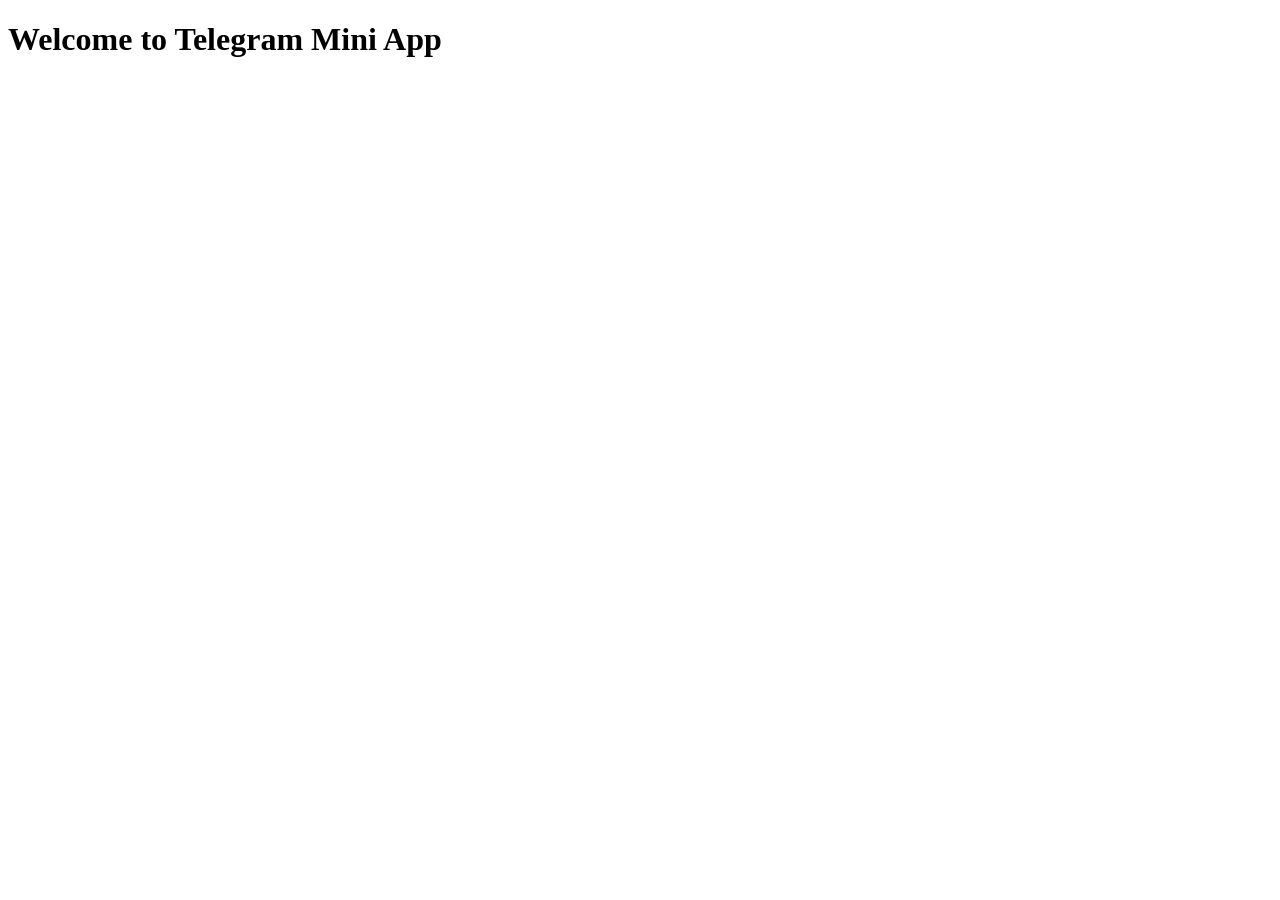
==== index.html @ 1c68254d "Update index.html for Telegram API integration" ====
<!DOCTYPE html>
<html lang="en">
<head>
    <meta charset="UTF-8">
    <title>Telegram Mini App</title>
    <script src="https://telegram.org/js/telegram-web-app.js"></script>
</head>
<body>
    <h1>Welcome to Telegram Mini App</h1>
    <script>
        window.Telegram.WebApp.ready();
        document.body.style.backgroundColor = window.Telegram.WebApp.colorScheme === 'dark' ? '#2c2c2e' : '#ffffff';

        // Пример использования Telegram WebApp API
        const user = window.Telegram.WebApp.initDataUnsafe.user;
        if (user) {
            const userInfo = document.createElement('p');
            userInfo.textContent = `Hello, ${user.first_name}!`;
            document.body.appendChild(userInfo);
        } else {
            const loginPrompt = document.createElement('p');
            loginPrompt.textContent = 'Please log in via Telegram to use this app.';
            document.body.appendChild(loginPrompt);
        }
    </script>
</body>
</html>
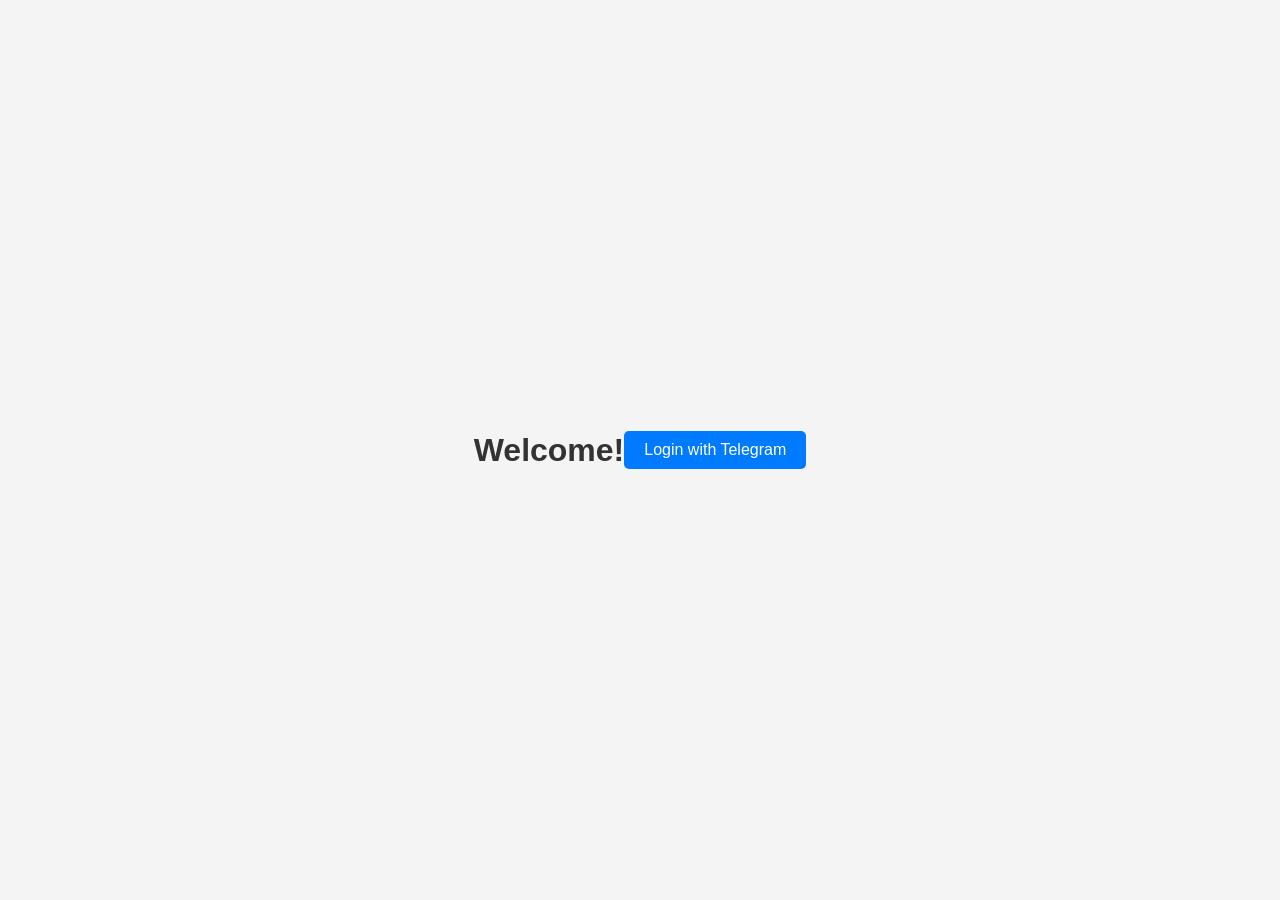
==== commit 683fa95e: "Initial commit" ====
--- a/index.html
+++ b/index.html
@@ -2,26 +2,24 @@
 <html lang="en">
 <head>
     <meta charset="UTF-8">
-    <title>Telegram Mini App</title>
-    <script src="https://telegram.org/js/telegram-web-app.js"></script>
+    <meta name="viewport" content="width=device-width, initial-scale=1.0">
+    <title>Telegram App</title>
+    <link rel="stylesheet" href="style.css">
 </head>
 <body>
-    <h1>Welcome to Telegram Mini App</h1>
+    <h1>Welcome!</h1>
+    <button onclick="loginWithTelegram()">Login with Telegram</button>
     <script>
-        window.Telegram.WebApp.ready();
-        document.body.style.backgroundColor = window.Telegram.WebApp.colorScheme === 'dark' ? '#2c2c2e' : '#ffffff';
-
-        // Пример использования Telegram WebApp API
-        const user = window.Telegram.WebApp.initDataUnsafe.user;
-        if (user) {
-            const userInfo = document.createElement('p');
-            userInfo.textContent = `Hello, ${user.first_name}!`;
-            document.body.appendChild(userInfo);
-        } else {
-            const loginPrompt = document.createElement('p');
-            loginPrompt.textContent = 'Please log in via Telegram to use this app.';
-            document.body.appendChild(loginPrompt);
+        function loginWithTelegram() {
+            const botToken = "7249695336:AAFELK_6plwS7pt2G9QvoS8BFjZ1LYIZADM";
+            const botUsername = "CondomCoin_bot";
+            window.Telegram.WebApp.auth({
+                bot_username: botUsername,
+                request_access: true,
+                auth_url: "https://andrey14880707.github.io/Telegram_app"
+            });
         }
     </script>
 </body>
 </html>
+
--- a/style.css
+++ b/style.css
@@ -0,0 +1,28 @@
+body {
+    font-family: Arial, sans-serif;
+    margin: 0;
+    padding: 0;
+    display: flex;
+    justify-content: center;
+    align-items: center;
+    height: 100vh;
+    background-color: #f4f4f4;
+}
+
+h1 {
+    color: #333;
+}
+
+button {
+    padding: 10px 20px;
+    font-size: 16px;
+    background-color: #007bff;
+    color: white;
+    border: none;
+    border-radius: 5px;
+    cursor: pointer;
+}
+
+button:hover {
+    background-color: #0056b3;
+}
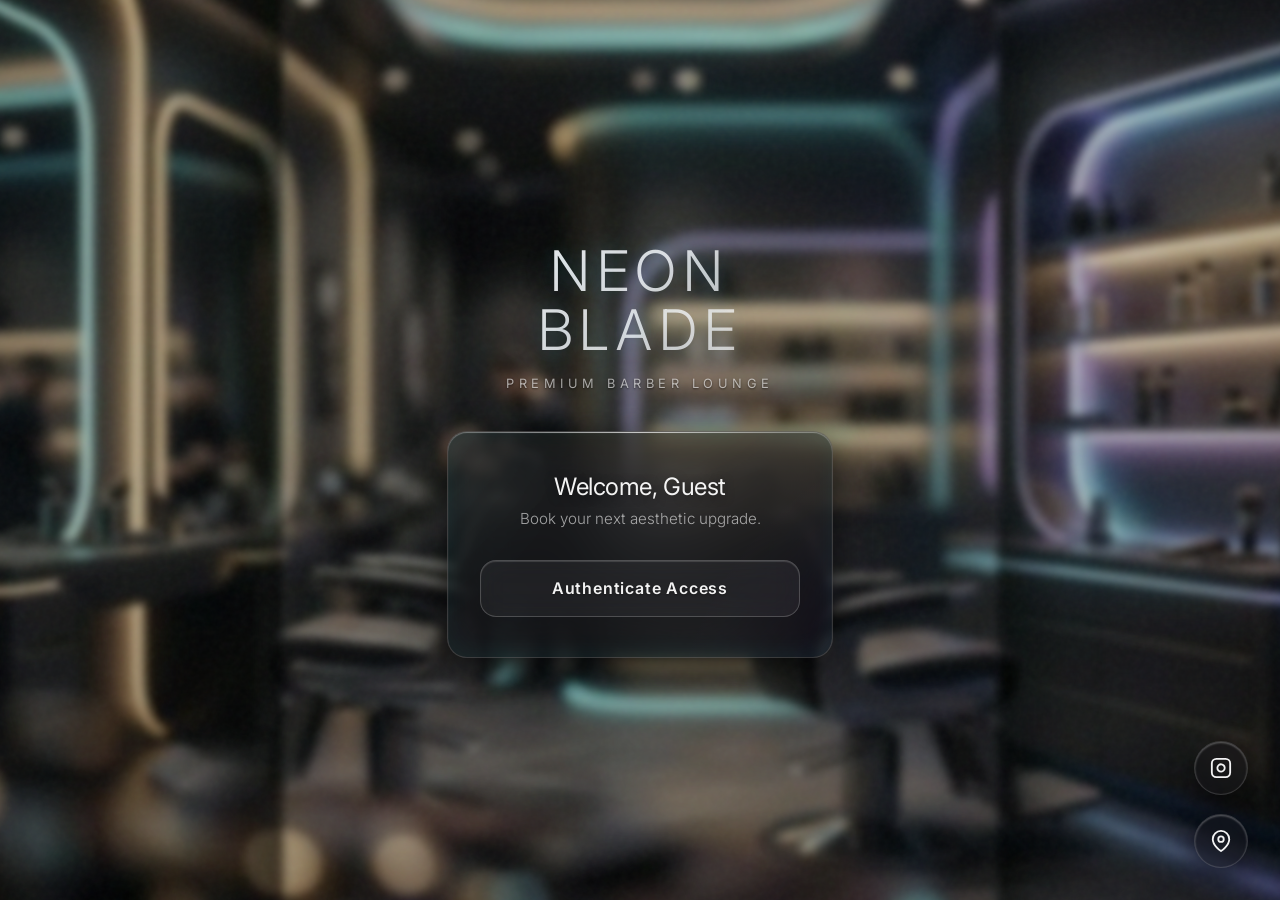
==== commit ec8364ae: "UI Redesign: Premium dark glassmorphism styling, floating controls, and mobile layout optimization" ====
--- a/index.html
+++ b/index.html
@@ -2,24 +2,62 @@
 <html lang="en">
 <head>
     <meta charset="UTF-8">
-    <meta name="viewport" content="width=device-width, initial-scale=1.0">
-    <title>Telegram App</title>
+    <meta name="viewport" content="width=device-width, initial-scale=1.0, maximum-scale=1.0, user-scalable=no">
+    <title>Barber Cyber Lounge</title>
+    <link href="https://fonts.googleapis.com/css2?family=Inter:wght@300;400;600&display=swap" rel="stylesheet">
     <link rel="stylesheet" href="style.css">
+    <script src="https://telegram.org/js/telegram-web-app.js"></script>
 </head>
 <body>
-    <h1>Welcome!</h1>
-    <button onclick="loginWithTelegram()">Login with Telegram</button>
+    <div class="background-canvas"></div>
+    <div class="noise-overlay"></div>
+
+    <main class="container">
+        <header class="brand">
+            <h1 class="glow-text">NEON<br>BLADE</h1>
+            <p class="subtitle">PREMIUM BARBER LOUNGE</p>
+        </header>
+
+        <section class="glass-card auth-card" id="auth-section">
+            <div class="card-content">
+                <h2>Welcome, Guest</h2>
+                <p>Book your next aesthetic upgrade.</p>
+                <button class="glass-btn primary" onclick="loginWithTelegram()">
+                    <span class="btn-text">Authenticate Access</span>
+                    <div class="btn-glow"></div>
+                </button>
+            </div>
+        </section>
+    </main>
+
+    <div class="floating-controls">
+        <button class="glass-bubble social-btn" aria-label="Instagram">
+            <svg viewBox="0 0 24 24" fill="none" stroke="currentColor" stroke-width="2"><rect x="2" y="2" width="20" height="20" rx="5" ry="5"></rect><path d="M16 11.37A4 4 0 1 1 12.63 8 4 4 0 0 1 16 11.37z"></path><line x1="17.5" y1="6.5" x2="17.51" y2="6.5"></line></svg>
+        </button>
+        <button class="glass-bubble social-btn" aria-label="Location">
+            <svg viewBox="0 0 24 24" fill="none" stroke="currentColor" stroke-width="2"><path d="M21 10c0 7-9 13-9 13s-9-6-9-13a9 9 0 0 1 18 0z"></path><circle cx="12" cy="10" r="3"></circle></svg>
+        </button>
+    </div>
+
     <script>
+        // Init Telegram WebApp
+        if (window.Telegram && window.Telegram.WebApp) {
+            window.Telegram.WebApp.ready();
+            window.Telegram.WebApp.expand();
+        }
+
         function loginWithTelegram() {
-            const botToken = "7249695336:AAFELK_6plwS7pt2G9QvoS8BFjZ1LYIZADM";
             const botUsername = "CondomCoin_bot";
-            window.Telegram.WebApp.auth({
-                bot_username: botUsername,
-                request_access: true,
-                auth_url: "https://andrey14880707.github.io/Telegram_app"
-            });
+            if (window.Telegram && window.Telegram.WebApp && window.Telegram.WebApp.initData) {
+                window.Telegram.WebApp.auth({
+                    bot_username: botUsername,
+                    request_access: true,
+                    auth_url: "https://andrey14880707.github.io/Telegram_app"
+                });
+            } else {
+                alert("Please open this seamless web app inside Telegram to authenticate.");
+            }
         }
     </script>
 </body>
 </html>
-
--- a/style.css
+++ b/style.css
@@ -1,28 +1,265 @@
-body {
-    font-family: Arial, sans-serif;
+:root {
+    --gold: rgba(255, 215, 0, 0.4);
+    --cyan: rgba(0, 255, 255, 0.4);
+    --violet: rgba(138, 43, 226, 0.4);
+    --glass-bg: rgba(20, 20, 25, 0.45);
+    --glass-border: rgba(255, 255, 255, 0.15);
+    --text-main: rgba(255, 255, 255, 0.95);
+    --text-muted: rgba(255, 255, 255, 0.6);
+}
+
+* {
+    box-sizing: border-box;
     margin: 0;
     padding: 0;
+}
+
+body {
+    font-family: 'Inter', -apple-system, BlinkMacSystemFont, sans-serif;
+    color: var(--text-main);
+    background-color: #05050A;
+    min-height: 100vh;
+    overflow-x: hidden;
+    display: flex;
+    flex-direction: column;
+    justify-content: center;
+}
+
+.background-canvas {
+    position: fixed;
+    top: -5%; left: -5%; right: -5%; bottom: -5%;
+    background: url('static/bg.png') no-repeat center center;
+    background-size: cover;
+    z-index: -2;
+    filter: blur(5px) brightness(0.8);
+    transition: transform 10s ease-in-out;
+}
+
+body:hover .background-canvas {
+    transform: scale(1.05); /* very subtle living background */
+}
+
+.noise-overlay {
+    position: fixed;
+    top: 0; left: 0; right: 0; bottom: 0;
+    background-image: url('data:image/svg+xml,%3Csvg viewBox="0 0 200 200" xmlns="http://www.w3.org/2000/svg"%3E%3Cfilter id="noiseFilter"%3E%3CfeTurbulence type="fractalNoise" baseFrequency="0.65" numOctaves="3" stitchTiles="stitch"/%3E%3C/filter%3E%3Crect width="100%25" height="100%25" filter="url(%23noiseFilter)"/%3E%3C/svg%3E');
+    opacity: 0.04;
+    pointer-events: none;
+    z-index: -1;
+}
+
+.container {
+    padding: 2rem;
+    max-width: 450px;
+    margin: 0 auto;
+    width: 100%;
+    position: relative;
+    z-index: 1;
+}
+
+.brand {
+    text-align: center;
+    margin-bottom: 2.5rem;
+}
+
+.glow-text {
+    font-weight: 300;
+    font-size: 3.5rem;
+    letter-spacing: 0.12em;
+    line-height: 1.05;
+    text-transform: uppercase;
+    background: linear-gradient(135deg, #fff 0%, rgba(255,255,255,0.6) 100%);
+    -webkit-background-clip: text;
+    background-clip: text;
+    -webkit-text-fill-color: transparent;
+    text-shadow: 0 0 20px rgba(0, 255, 255, 0.15),
+                 0 0 40px rgba(138, 43, 226, 0.15);
+}
+
+.subtitle {
+    font-size: 0.8rem;
+    letter-spacing: 0.35em;
+    color: var(--text-muted);
+    margin-top: 1rem;
+    text-transform: uppercase;
+    text-shadow: 0 1px 2px rgba(0,0,0,0.5);
+}
+
+.glass-card {
+    background: var(--glass-bg);
+    backdrop-filter: blur(40px);
+    -webkit-backdrop-filter: blur(40px);
+    border: 1px solid var(--glass-border);
+    border-radius: 20px;
+    padding: 2.5rem 2rem;
+    text-align: center;
+    box-shadow: 
+        0 8px 32px rgba(0, 0, 0, 0.6),
+        inset 0 1px 1px rgba(255, 255, 255, 0.3),
+        inset 0 -5px 25px rgba(0, 255, 255, 0.05);
+    position: relative;
+    overflow: hidden;
+    transform: translateZ(0);
+}
+
+/* Iridescent lighting streaks inside card */
+.glass-card::before {
+    content: '';
+    position: absolute;
+    top: -50%; left: -50%; width: 200%; height: 200%;
+    background: radial-gradient(circle at top left, var(--cyan) 0%, transparent 40%),
+                radial-gradient(circle at bottom right, var(--violet) 0%, transparent 40%),
+                radial-gradient(circle at center top, var(--gold) 0%, transparent 30%);
+    opacity: 0.2;
+    pointer-events: none;
+    mix-blend-mode: screen;
+}
+
+/* Glass reflection highlight on top */
+.glass-card::after {
+    content: '';
+    position: absolute;
+    top: 0; left: 0; right: 0; height: 1px;
+    background: linear-gradient(90deg, transparent, rgba(255,255,255,0.6), transparent);
+}
+
+.card-content h2 {
+    font-weight: 400;
+    font-size: 1.5rem;
+    margin-bottom: 0.5rem;
+    letter-spacing: -0.02em;
+    text-shadow: 0 2px 10px rgba(0,0,0,0.5);
+}
+
+.card-content p {
+    color: var(--text-muted);
+    font-size: 0.95rem;
+    margin-bottom: 2rem;
+    font-weight: 300;
+}
+
+.glass-btn {
+    appearance: none;
+    background: rgba(255, 255, 255, 0.05);
+    border: 1px solid rgba(255, 255, 255, 0.2);
+    color: var(--text-main);
+    padding: 1.1rem 2rem;
+    border-radius: 16px;
+    font-family: inherit;
+    font-size: 1rem;
+    font-weight: 600;
+    letter-spacing: 0.05em;
+    cursor: pointer;
+    position: relative;
+    overflow: hidden;
+    width: 100%;
+    transition: transform 0.3s cubic-bezier(0.4, 0, 0.2, 1), 
+                box-shadow 0.3s ease, 
+                border-color 0.3s ease,
+                background 0.3s ease;
+    backdrop-filter: blur(15px);
+    -webkit-backdrop-filter: blur(15px);
+    box-shadow: inset 0 1px 1px rgba(255, 255, 255, 0.15);
+}
+
+.glass-btn .btn-text {
+    position: relative;
+    z-index: 2;
+    text-shadow: 0 1px 2px rgba(0,0,0,0.3);
+}
+
+.btn-glow {
+    position: absolute;
+    top: 50%; left: 50%;
+    width: 150%; height: 150%;
+    background: radial-gradient(circle, var(--cyan) 0%, transparent 60%);
+    transform: translate(-50%, -50%) scale(0);
+    opacity: 0;
+    transition: transform 0.6s cubic-bezier(0.165, 0.84, 0.44, 1), opacity 0.6s ease;
+    z-index: 1;
+}
+
+.glass-btn:hover {
+    transform: translateY(-3px) scale(1.02);
+    border-color: rgba(255, 255, 255, 0.4);
+    box-shadow: 0 15px 30px rgba(0, 0, 0, 0.4), 
+                0 0 25px rgba(0, 255, 255, 0.15),
+                inset 0 1px 1px rgba(255, 255, 255, 0.4);
+    background: rgba(255, 255, 255, 0.1);
+}
+
+.glass-btn:hover .btn-glow {
+    transform: translate(-50%, -50%) scale(1);
+    opacity: 0.25;
+}
+
+.glass-btn:active {
+    transform: translateY(1px) scale(0.98);
+}
+
+.floating-controls {
+    position: fixed;
+    bottom: 2rem;
+    right: 2rem;
+    display: flex;
+    flex-direction: column;
+    gap: 1.2rem;
+    z-index: 10;
+}
+
+.glass-bubble {
+    width: 54px;
+    height: 54px;
+    border-radius: 50%;
+    background: var(--glass-bg);
+    backdrop-filter: blur(30px);
+    -webkit-backdrop-filter: blur(30px);
+    border: 1px solid var(--glass-border);
     display: flex;
     justify-content: center;
     align-items: center;
-    height: 100vh;
-    background-color: #f4f4f4;
-}
-
-h1 {
-    color: #333;
-}
-
-button {
-    padding: 10px 20px;
-    font-size: 16px;
-    background-color: #007bff;
-    color: white;
-    border: none;
-    border-radius: 5px;
+    color: var(--text-main);
     cursor: pointer;
-}
-
-button:hover {
-    background-color: #0056b3;
-}
+    box-shadow: 0 8px 25px rgba(0, 0, 0, 0.5),
+                inset 0 1px 2px rgba(255, 255, 255, 0.3);
+    transition: all 0.4s cubic-bezier(0.175, 0.885, 0.32, 1.275);
+    position: relative;
+    overflow: hidden;
+}
+
+/* Iridescent pulse on hover for bubbles */
+.glass-bubble::after {
+    content: '';
+    position: absolute;
+    top: 50%; left: 50%; width: 100%; height: 100%;
+    background: radial-gradient(circle, var(--gold) 0%, transparent 70%);
+    transform: translate(-50%, -50%) scale(0);
+    opacity: 0;
+    transition: transform 0.4s ease, opacity 0.4s ease;
+}
+
+.glass-bubble svg {
+    width: 22px;
+    height: 22px;
+    transition: transform 0.4s ease;
+    z-index: 2;
+    position: relative;
+}
+
+.glass-bubble:hover {
+    transform: scale(1.15) translateY(-5px);
+    border-color: rgba(255, 255, 255, 0.5);
+    box-shadow: 0 15px 35px rgba(0, 0, 0, 0.6),
+                0 0 20px rgba(255, 215, 0, 0.2),
+                inset 0 1px 2px rgba(255, 255, 255, 0.5);
+    background: rgba(255, 255, 255, 0.12);
+}
+
+.glass-bubble:hover::after {
+    transform: translate(-50%, -50%) scale(1.5);
+    opacity: 0.3;
+}
+
+.glass-bubble:hover svg {
+    transform: scale(1.1);
+}
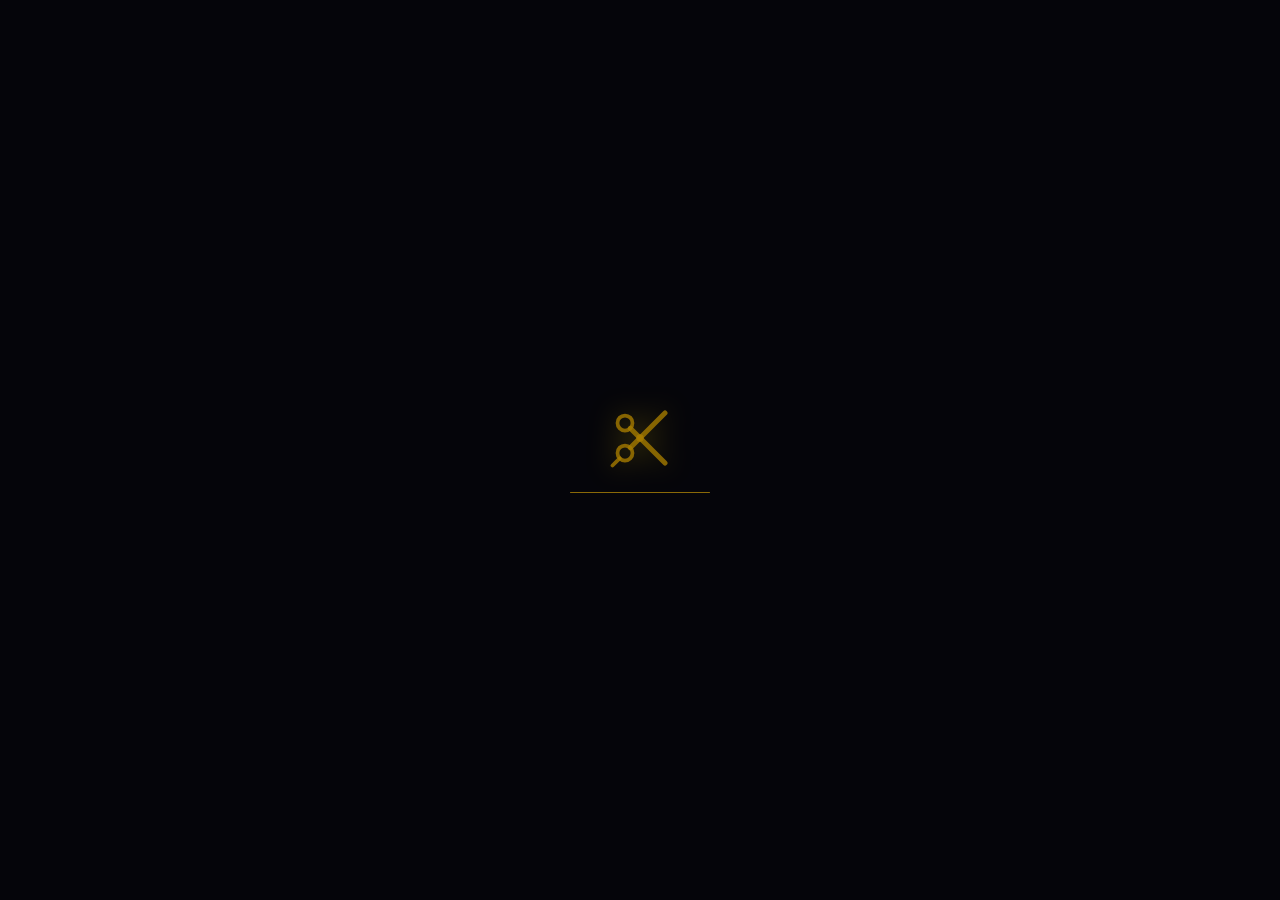
==== commit 0abe919b: "UI Redesign: Mass converted the website theme to a light frosted glass aesthetic with a massive SVG " ====
--- a/index.html
+++ b/index.html
@@ -9,8 +9,38 @@
     <script src="https://telegram.org/js/telegram-web-app.js"></script>
 </head>
 <body>
-    <div class="background-canvas"></div>
-    <div class="noise-overlay"></div>
+    <!-- ── CUSTOM BARBER LOADER ── -->
+    <div id="page-loader" class="loader-overlay">
+        <div class="loader-content">
+            <svg class="loader-scissors" viewBox="0 0 24 24" width="60" height="60" fill="none" stroke="currentColor" stroke-linecap="round" stroke-linejoin="round">
+                <g class="blade-top">
+                    <circle cx="6" cy="18" r="3" stroke-width="1.5" />
+                    <line x1="8.12" y1="15.88" x2="22" y2="2" stroke-width="2" />
+                    <line x1="3.88" y1="20.12" x2="1" y2="23" stroke-width="1.5" />
+                </g>
+                <g class="blade-bottom">
+                    <circle cx="6" cy="6" r="3" stroke-width="1.5" />
+                    <line x1="8.12" y1="8.12" x2="22" y2="22" stroke-width="2" />
+                </g>
+                <circle cx="12" cy="12" r="1.5" fill="currentColor" stroke="none" />
+            </svg>
+            <div class="pl-bar"><div class="pl-fill"></div></div>
+        </div>
+    </div>
+
+    <!-- ── LIGHT FROSTED BACKGROUND ── -->
+    <div class="bg-scissors-silhouette">
+      <svg viewBox="0 0 24 24" fill="none" stroke="currentColor" stroke-linecap="round" stroke-linejoin="round">
+        <g transform="rotate(-15 12 12)">
+          <circle cx="6" cy="18" r="3" stroke-width="0.5" />
+          <line x1="8.12" y1="15.88" x2="22" y2="2" stroke-width="1" />
+          <circle cx="6" cy="6" r="3" stroke-width="0.5" />
+          <line x1="8.12" y1="8.12" x2="22" y2="22" stroke-width="1" />
+          <circle cx="12" cy="12" r="0.5" fill="currentColor" stroke="none" />
+        </g>
+      </svg>
+    </div>
+    <div class="bg-frosted-glass"></div>
 
     <main class="container">
         <header class="brand">
@@ -58,6 +88,14 @@
                 alert("Please open this seamless web app inside Telegram to authenticate.");
             }
         }
+
+        // Remove loading overlay elegantly after page load
+        window.addEventListener('load', () => {
+            setTimeout(() => {
+                const loader = document.getElementById('page-loader');
+                if (loader) loader.classList.add('hidden');
+            }, 1200); // 1.2s delay gives time to see the beautiful snip animation
+        });
     </script>
 </body>
 </html>
--- a/style.css
+++ b/style.css
@@ -1,11 +1,11 @@
 :root {
-    --gold: rgba(255, 215, 0, 0.4);
-    --cyan: rgba(0, 255, 255, 0.4);
-    --violet: rgba(138, 43, 226, 0.4);
-    --glass-bg: rgba(20, 20, 25, 0.45);
-    --glass-border: rgba(255, 255, 255, 0.15);
-    --text-main: rgba(255, 255, 255, 0.95);
-    --text-muted: rgba(255, 255, 255, 0.6);
+    --gold: rgba(166, 124, 0, 0.8);
+    --cyan: rgba(0, 200, 200, 0);
+    --violet: rgba(138, 43, 226, 0);
+    --glass-bg: rgba(255, 255, 255, 0.65);
+    --glass-border: rgba(0, 0, 0, 0.1);
+    --text-main: #151518;
+    --text-muted: rgba(0, 0, 0, 0.65);
 }
 
 * {
@@ -17,7 +17,7 @@
 body {
     font-family: 'Inter', -apple-system, BlinkMacSystemFont, sans-serif;
     color: var(--text-main);
-    background-color: #05050A;
+    background-color: #f8f8fb;
     min-height: 100vh;
     overflow-x: hidden;
     display: flex;
@@ -25,14 +25,24 @@
     justify-content: center;
 }
 
-.background-canvas {
-    position: fixed;
-    top: -5%; left: -5%; right: -5%; bottom: -5%;
-    background: url('static/bg.png') no-repeat center center;
-    background-size: cover;
-    z-index: -2;
-    filter: blur(5px) brightness(0.8);
-    transition: transform 10s ease-in-out;
+.background-canvas { display: none; }
+
+/* ══ LIGHT FROSTED BACKGROUND ══ */
+.bg-scissors-silhouette {
+  position: fixed; inset: 0; z-index: -3;
+  display: flex; align-items: center; justify-content: center;
+  color: #000; opacity: 0.035; filter: blur(3px);
+  pointer-events: none; background: transparent;
+}
+.bg-scissors-silhouette svg {
+  width: 55vw; height: 55vw; max-width: 800px; max-height: 800px;
+}
+.bg-frosted-glass {
+  position: fixed; inset: 0; z-index: -2;
+  background: rgba(246, 246, 249, 0.94);
+  backdrop-filter: blur(40px);
+  -webkit-backdrop-filter: blur(40px);
+  pointer-events: none;
 }
 
 body:hover .background-canvas {
@@ -103,17 +113,7 @@
 }
 
 /* Iridescent lighting streaks inside card */
-.glass-card::before {
-    content: '';
-    position: absolute;
-    top: -50%; left: -50%; width: 200%; height: 200%;
-    background: radial-gradient(circle at top left, var(--cyan) 0%, transparent 40%),
-                radial-gradient(circle at bottom right, var(--violet) 0%, transparent 40%),
-                radial-gradient(circle at center top, var(--gold) 0%, transparent 30%);
-    opacity: 0.2;
-    pointer-events: none;
-    mix-blend-mode: screen;
-}
+.glass-card::before { display: none; }
 
 /* Glass reflection highlight on top */
 .glass-card::after {
@@ -263,3 +263,49 @@
 .glass-bubble:hover svg {
     transform: scale(1.1);
 }
+
+/* ══ CUSTOM BARBER LOADER ════════════════════════════ */
+.loader-overlay {
+    position: fixed; inset: 0;
+    background: #05050A;
+    z-index: 99999;
+    display: flex; flex-direction: column;
+    align-items: center; justify-content: center;
+    transition: opacity 0.8s cubic-bezier(.4,0,.2,1), visibility 0.8s;
+    backdrop-filter: blur(20px); -webkit-backdrop-filter: blur(20px);
+}
+.loader-overlay.hidden { opacity: 0; visibility: hidden; pointer-events: none; }
+.loader-content {
+    display: flex; flex-direction: column; align-items: center; gap: 1.5rem;
+    animation: scissor-float 3s ease-in-out infinite;
+}
+.loader-scissors {
+    color: var(--gold);
+    filter: drop-shadow(0 0 15px rgba(255,215,0,0.4));
+}
+.blade-top {
+    transform-origin: 12px 12px;
+    animation: snip-top 0.7s cubic-bezier(0.175, 0.885, 0.32, 1.275) infinite;
+}
+.blade-bottom {
+    transform-origin: 12px 12px;
+    animation: snip-bottom 0.7s cubic-bezier(0.175, 0.885, 0.32, 1.275) infinite;
+}
+@keyframes snip-top {
+    0%, 100% { transform: rotate(30deg); }
+    45%, 55% { transform: rotate(44deg); }
+}
+@keyframes snip-bottom {
+    0%, 100% { transform: rotate(-30deg); }
+    45%, 55% { transform: rotate(-44deg); }
+}
+@keyframes scissor-float {
+    0%, 100% { transform: translateY(0); }
+    50% { transform: translateY(-5px); }
+}
+.pl-bar { width: 140px; height: 1px; background: rgba(255,255,255,0.1); overflow: hidden; border-radius: 2px; }
+.pl-fill { height: 100%; width: 0; background: var(--gold); animation: load-fill 1.2s cubic-bezier(0.4,0,0.2,1) forwards; box-shadow: 0 0 10px var(--gold); }
+@keyframes load-fill {
+    0% { width: 0; }
+    100% { width: 100%; }
+}
